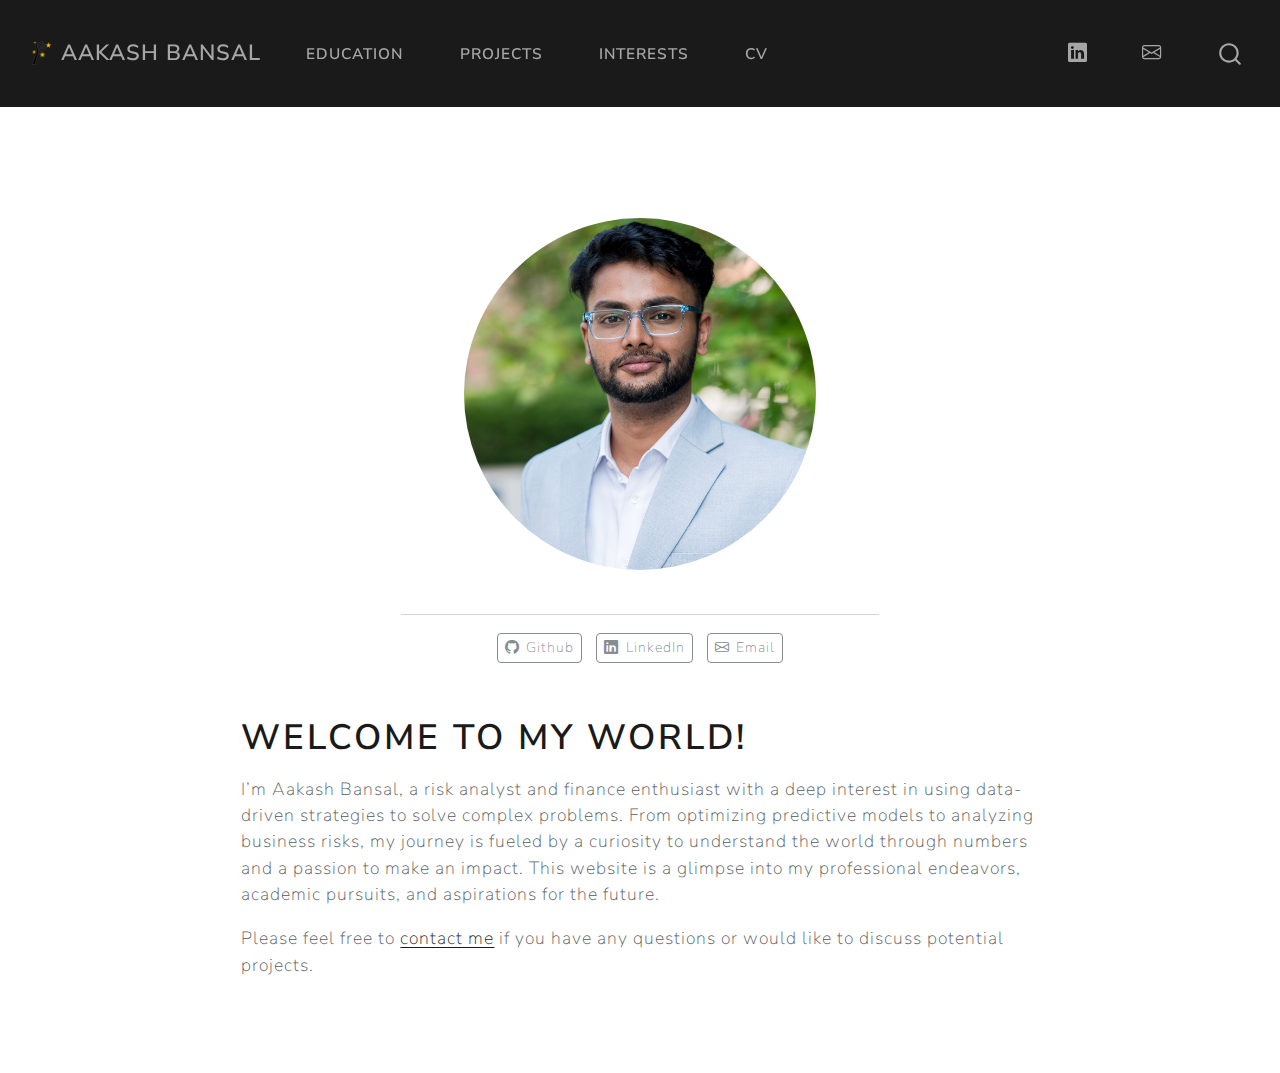
==== docs/index.html @ e55ddedd "Add files via upload" ====
<!DOCTYPE html>
<html xmlns="http://www.w3.org/1999/xhtml" lang="en" xml:lang="en"><head>

<meta charset="utf-8">
<meta name="generator" content="quarto-1.5.57">

<meta name="viewport" content="width=device-width, initial-scale=1.0, user-scalable=yes">


<title>Aakash Bansal</title>
<style>
code{white-space: pre-wrap;}
span.smallcaps{font-variant: small-caps;}
div.columns{display: flex; gap: min(4vw, 1.5em);}
div.column{flex: auto; overflow-x: auto;}
div.hanging-indent{margin-left: 1.5em; text-indent: -1.5em;}
ul.task-list{list-style: none;}
ul.task-list li input[type="checkbox"] {
  width: 0.8em;
  margin: 0 0.8em 0.2em -1em; /* quarto-specific, see https://github.com/quarto-dev/quarto-cli/issues/4556 */ 
  vertical-align: middle;
}
</style>


<script src="site_libs/quarto-nav/quarto-nav.js"></script>
<script src="site_libs/clipboard/clipboard.min.js"></script>
<script src="site_libs/quarto-search/autocomplete.umd.js"></script>
<script src="site_libs/quarto-search/fuse.min.js"></script>
<script src="site_libs/quarto-search/quarto-search.js"></script>
<meta name="quarto:offset" content="./">
<link href="./img/favicon.png" rel="icon" type="image/png">
<script src="site_libs/quarto-html/quarto.js"></script>
<script src="site_libs/quarto-html/popper.min.js"></script>
<script src="site_libs/quarto-html/tippy.umd.min.js"></script>
<link href="site_libs/quarto-html/tippy.css" rel="stylesheet">
<link href="site_libs/quarto-html/quarto-syntax-highlighting.css" rel="stylesheet" id="quarto-text-highlighting-styles">
<script src="site_libs/bootstrap/bootstrap.min.js"></script>
<link href="site_libs/bootstrap/bootstrap-icons.css" rel="stylesheet">
<link href="site_libs/bootstrap/bootstrap.min.css" rel="stylesheet" id="quarto-bootstrap" data-mode="light">
<script id="quarto-search-options" type="application/json">{
  "location": "navbar",
  "copy-button": false,
  "collapse-after": 3,
  "panel-placement": "end",
  "type": "overlay",
  "limit": 50,
  "keyboard-shortcut": [
    "f",
    "/",
    "s"
  ],
  "show-item-context": false,
  "language": {
    "search-no-results-text": "No results",
    "search-matching-documents-text": "matching documents",
    "search-copy-link-title": "Copy link to search",
    "search-hide-matches-text": "Hide additional matches",
    "search-more-match-text": "more match in this document",
    "search-more-matches-text": "more matches in this document",
    "search-clear-button-title": "Clear",
    "search-text-placeholder": "",
    "search-detached-cancel-button-title": "Cancel",
    "search-submit-button-title": "Submit",
    "search-label": "Search"
  }
}</script>


</head>

<body class="nav-fixed fullcontent">

<div id="quarto-search-results"></div>
  <header id="quarto-header" class="headroom fixed-top">
    <nav class="navbar navbar-expand-lg " data-bs-theme="dark">
      <div class="navbar-container container-fluid">
      <div class="navbar-brand-container mx-auto">
    <a href="./index.html" class="navbar-brand navbar-brand-logo">
    <img src="./img/logo.png" alt="" class="navbar-logo">
    </a>
    <a class="navbar-brand" href="./index.html">
    <span class="navbar-title">Aakash Bansal</span>
    </a>
  </div>
            <div id="quarto-search" class="" title="Search"></div>
          <button class="navbar-toggler" type="button" data-bs-toggle="collapse" data-bs-target="#navbarCollapse" aria-controls="navbarCollapse" role="menu" aria-expanded="false" aria-label="Toggle navigation" onclick="if (window.quartoToggleHeadroom) { window.quartoToggleHeadroom(); }">
  <span class="navbar-toggler-icon"></span>
</button>
          <div class="collapse navbar-collapse" id="navbarCollapse">
            <ul class="navbar-nav navbar-nav-scroll me-auto">
  <li class="nav-item">
    <a class="nav-link" href="./Education/index.html"> 
<span class="menu-text">Education</span></a>
  </li>  
  <li class="nav-item">
    <a class="nav-link" href="./projects/index.html"> 
<span class="menu-text">Projects</span></a>
  </li>  
  <li class="nav-item">
    <a class="nav-link" href="./photography/index.html"> 
<span class="menu-text">Interests</span></a>
  </li>  
  <li class="nav-item">
    <a class="nav-link" href="./cv/index.html"> 
<span class="menu-text">CV</span></a>
  </li>  
</ul>
            <ul class="navbar-nav navbar-nav-scroll ms-auto">
  <li class="nav-item compact">
    <a class="nav-link" href="https://www.linkedin.com/in/aakashban/"> <i class="bi bi-linkedin" role="img">
</i> 
<span class="menu-text"></span></a>
  </li>  
  <li class="nav-item compact">
    <a class="nav-link" href="mailto:aakashb4@illinois.edu"> <i class="bi bi-envelope" role="img" aria-label="email">
</i> 
<span class="menu-text"></span></a>
  </li>  
</ul>
          </div> <!-- /navcollapse -->
            <div class="quarto-navbar-tools">
</div>
      </div> <!-- /container-fluid -->
    </nav>
</header>
<!-- content -->
<div id="quarto-content" class="quarto-container page-columns page-rows-contents page-layout-article page-navbar">
<!-- sidebar -->
<!-- margin-sidebar -->
    
<!-- main -->
<main class="content" id="quarto-document-content">




<div class="quarto-about-jolla">
  <img src="img/img.jpeg" class="about-image
  round " style="height: 20em; width: 20em;">
 <div id="about-block">
</div> 
  <hr class="about-sep">
   <div class="about-links">
  <a href="https://github.com/ChiniWiniCase" class="about-link" rel="" target="">
    <i class="bi bi-github"></i>
     <span class="about-link-text">Github</span>
  </a>
  <a href="https://www.linkedin.com/in/aakashban/" class="about-link" rel="" target="">
    <i class="bi bi-linkedin"></i>
     <span class="about-link-text">LinkedIn</span>
  </a>
  <a href="mailto:aakashb4@illinois.edu" class="about-link" rel="" target="">
    <i class="bi bi-envelope"></i>
     <span class="about-link-text">Email</span>
  </a>
</div>
</div>

<section id="welcome-to-my-world" class="level1">
<h1>Welcome to my World!</h1>
<p>I’m Aakash Bansal, a risk analyst and finance enthusiast with a deep interest in using data-driven strategies to solve complex problems. From optimizing predictive models to analyzing business risks, my journey is fueled by a curiosity to understand the world through numbers and a passion to make an impact. This website is a glimpse into my professional endeavors, academic pursuits, and aspirations for the future.</p>
<p>Please feel free to <a href="mailto:aakashb4@illinois.edu">contact me</a> if you have any questions or would like to discuss potential projects.</p>



</section>

</main> <!-- /main -->
<script id="quarto-html-after-body" type="application/javascript">
window.document.addEventListener("DOMContentLoaded", function (event) {
  const toggleBodyColorMode = (bsSheetEl) => {
    const mode = bsSheetEl.getAttribute("data-mode");
    const bodyEl = window.document.querySelector("body");
    if (mode === "dark") {
      bodyEl.classList.add("quarto-dark");
      bodyEl.classList.remove("quarto-light");
    } else {
      bodyEl.classList.add("quarto-light");
      bodyEl.classList.remove("quarto-dark");
    }
  }
  const toggleBodyColorPrimary = () => {
    const bsSheetEl = window.document.querySelector("link#quarto-bootstrap");
    if (bsSheetEl) {
      toggleBodyColorMode(bsSheetEl);
    }
  }
  toggleBodyColorPrimary();  
  const isCodeAnnotation = (el) => {
    for (const clz of el.classList) {
      if (clz.startsWith('code-annotation-')) {                     
        return true;
      }
    }
    return false;
  }
  const onCopySuccess = function(e) {
    // button target
    const button = e.trigger;
    // don't keep focus
    button.blur();
    // flash "checked"
    button.classList.add('code-copy-button-checked');
    var currentTitle = button.getAttribute("title");
    button.setAttribute("title", "Copied!");
    let tooltip;
    if (window.bootstrap) {
      button.setAttribute("data-bs-toggle", "tooltip");
      button.setAttribute("data-bs-placement", "left");
      button.setAttribute("data-bs-title", "Copied!");
      tooltip = new bootstrap.Tooltip(button, 
        { trigger: "manual", 
          customClass: "code-copy-button-tooltip",
          offset: [0, -8]});
      tooltip.show();    
    }
    setTimeout(function() {
      if (tooltip) {
        tooltip.hide();
        button.removeAttribute("data-bs-title");
        button.removeAttribute("data-bs-toggle");
        button.removeAttribute("data-bs-placement");
      }
      button.setAttribute("title", currentTitle);
      button.classList.remove('code-copy-button-checked');
    }, 1000);
    // clear code selection
    e.clearSelection();
  }
  const getTextToCopy = function(trigger) {
      const codeEl = trigger.previousElementSibling.cloneNode(true);
      for (const childEl of codeEl.children) {
        if (isCodeAnnotation(childEl)) {
          childEl.remove();
        }
      }
      return codeEl.innerText;
  }
  const clipboard = new window.ClipboardJS('.code-copy-button:not([data-in-quarto-modal])', {
    text: getTextToCopy
  });
  clipboard.on('success', onCopySuccess);
  if (window.document.getElementById('quarto-embedded-source-code-modal')) {
    // For code content inside modals, clipBoardJS needs to be initialized with a container option
    // TODO: Check when it could be a function (https://github.com/zenorocha/clipboard.js/issues/860)
    const clipboardModal = new window.ClipboardJS('.code-copy-button[data-in-quarto-modal]', {
      text: getTextToCopy,
      container: window.document.getElementById('quarto-embedded-source-code-modal')
    });
    clipboardModal.on('success', onCopySuccess);
  }
    var localhostRegex = new RegExp(/^(?:http|https):\/\/localhost\:?[0-9]*\//);
    var mailtoRegex = new RegExp(/^mailto:/);
      var filterRegex = new RegExp('/' + window.location.host + '/');
    var isInternal = (href) => {
        return filterRegex.test(href) || localhostRegex.test(href) || mailtoRegex.test(href);
    }
    // Inspect non-navigation links and adorn them if external
 	var links = window.document.querySelectorAll('a[href]:not(.nav-link):not(.navbar-brand):not(.toc-action):not(.sidebar-link):not(.sidebar-item-toggle):not(.pagination-link):not(.no-external):not([aria-hidden]):not(.dropdown-item):not(.quarto-navigation-tool):not(.about-link)');
    for (var i=0; i<links.length; i++) {
      const link = links[i];
      if (!isInternal(link.href)) {
        // undo the damage that might have been done by quarto-nav.js in the case of
        // links that we want to consider external
        if (link.dataset.originalHref !== undefined) {
          link.href = link.dataset.originalHref;
        }
      }
    }
  function tippyHover(el, contentFn, onTriggerFn, onUntriggerFn) {
    const config = {
      allowHTML: true,
      maxWidth: 500,
      delay: 100,
      arrow: false,
      appendTo: function(el) {
          return el.parentElement;
      },
      interactive: true,
      interactiveBorder: 10,
      theme: 'quarto',
      placement: 'bottom-start',
    };
    if (contentFn) {
      config.content = contentFn;
    }
    if (onTriggerFn) {
      config.onTrigger = onTriggerFn;
    }
    if (onUntriggerFn) {
      config.onUntrigger = onUntriggerFn;
    }
    window.tippy(el, config); 
  }
  const noterefs = window.document.querySelectorAll('a[role="doc-noteref"]');
  for (var i=0; i<noterefs.length; i++) {
    const ref = noterefs[i];
    tippyHover(ref, function() {
      // use id or data attribute instead here
      let href = ref.getAttribute('data-footnote-href') || ref.getAttribute('href');
      try { href = new URL(href).hash; } catch {}
      const id = href.replace(/^#\/?/, "");
      const note = window.document.getElementById(id);
      if (note) {
        return note.innerHTML;
      } else {
        return "";
      }
    });
  }
  const xrefs = window.document.querySelectorAll('a.quarto-xref');
  const processXRef = (id, note) => {
    // Strip column container classes
    const stripColumnClz = (el) => {
      el.classList.remove("page-full", "page-columns");
      if (el.children) {
        for (const child of el.children) {
          stripColumnClz(child);
        }
      }
    }
    stripColumnClz(note)
    if (id === null || id.startsWith('sec-')) {
      // Special case sections, only their first couple elements
      const container = document.createElement("div");
      if (note.children && note.children.length > 2) {
        container.appendChild(note.children[0].cloneNode(true));
        for (let i = 1; i < note.children.length; i++) {
          const child = note.children[i];
          if (child.tagName === "P" && child.innerText === "") {
            continue;
          } else {
            container.appendChild(child.cloneNode(true));
            break;
          }
        }
        if (window.Quarto?.typesetMath) {
          window.Quarto.typesetMath(container);
        }
        return container.innerHTML
      } else {
        if (window.Quarto?.typesetMath) {
          window.Quarto.typesetMath(note);
        }
        return note.innerHTML;
      }
    } else {
      // Remove any anchor links if they are present
      const anchorLink = note.querySelector('a.anchorjs-link');
      if (anchorLink) {
        anchorLink.remove();
      }
      if (window.Quarto?.typesetMath) {
        window.Quarto.typesetMath(note);
      }
      // TODO in 1.5, we should make sure this works without a callout special case
      if (note.classList.contains("callout")) {
        return note.outerHTML;
      } else {
        return note.innerHTML;
      }
    }
  }
  for (var i=0; i<xrefs.length; i++) {
    const xref = xrefs[i];
    tippyHover(xref, undefined, function(instance) {
      instance.disable();
      let url = xref.getAttribute('href');
      let hash = undefined; 
      if (url.startsWith('#')) {
        hash = url;
      } else {
        try { hash = new URL(url).hash; } catch {}
      }
      if (hash) {
        const id = hash.replace(/^#\/?/, "");
        const note = window.document.getElementById(id);
        if (note !== null) {
          try {
            const html = processXRef(id, note.cloneNode(true));
            instance.setContent(html);
          } finally {
            instance.enable();
            instance.show();
          }
        } else {
          // See if we can fetch this
          fetch(url.split('#')[0])
          .then(res => res.text())
          .then(html => {
            const parser = new DOMParser();
            const htmlDoc = parser.parseFromString(html, "text/html");
            const note = htmlDoc.getElementById(id);
            if (note !== null) {
              const html = processXRef(id, note);
              instance.setContent(html);
            } 
          }).finally(() => {
            instance.enable();
            instance.show();
          });
        }
      } else {
        // See if we can fetch a full url (with no hash to target)
        // This is a special case and we should probably do some content thinning / targeting
        fetch(url)
        .then(res => res.text())
        .then(html => {
          const parser = new DOMParser();
          const htmlDoc = parser.parseFromString(html, "text/html");
          const note = htmlDoc.querySelector('main.content');
          if (note !== null) {
            // This should only happen for chapter cross references
            // (since there is no id in the URL)
            // remove the first header
            if (note.children.length > 0 && note.children[0].tagName === "HEADER") {
              note.children[0].remove();
            }
            const html = processXRef(null, note);
            instance.setContent(html);
          } 
        }).finally(() => {
          instance.enable();
          instance.show();
        });
      }
    }, function(instance) {
    });
  }
      let selectedAnnoteEl;
      const selectorForAnnotation = ( cell, annotation) => {
        let cellAttr = 'data-code-cell="' + cell + '"';
        let lineAttr = 'data-code-annotation="' +  annotation + '"';
        const selector = 'span[' + cellAttr + '][' + lineAttr + ']';
        return selector;
      }
      const selectCodeLines = (annoteEl) => {
        const doc = window.document;
        const targetCell = annoteEl.getAttribute("data-target-cell");
        const targetAnnotation = annoteEl.getAttribute("data-target-annotation");
        const annoteSpan = window.document.querySelector(selectorForAnnotation(targetCell, targetAnnotation));
        const lines = annoteSpan.getAttribute("data-code-lines").split(",");
        const lineIds = lines.map((line) => {
          return targetCell + "-" + line;
        })
        let top = null;
        let height = null;
        let parent = null;
        if (lineIds.length > 0) {
            //compute the position of the single el (top and bottom and make a div)
            const el = window.document.getElementById(lineIds[0]);
            top = el.offsetTop;
            height = el.offsetHeight;
            parent = el.parentElement.parentElement;
          if (lineIds.length > 1) {
            const lastEl = window.document.getElementById(lineIds[lineIds.length - 1]);
            const bottom = lastEl.offsetTop + lastEl.offsetHeight;
            height = bottom - top;
          }
          if (top !== null && height !== null && parent !== null) {
            // cook up a div (if necessary) and position it 
            let div = window.document.getElementById("code-annotation-line-highlight");
            if (div === null) {
              div = window.document.createElement("div");
              div.setAttribute("id", "code-annotation-line-highlight");
              div.style.position = 'absolute';
              parent.appendChild(div);
            }
            div.style.top = top - 2 + "px";
            div.style.height = height + 4 + "px";
            div.style.left = 0;
            let gutterDiv = window.document.getElementById("code-annotation-line-highlight-gutter");
            if (gutterDiv === null) {
              gutterDiv = window.document.createElement("div");
              gutterDiv.setAttribute("id", "code-annotation-line-highlight-gutter");
              gutterDiv.style.position = 'absolute';
              const codeCell = window.document.getElementById(targetCell);
              const gutter = codeCell.querySelector('.code-annotation-gutter');
              gutter.appendChild(gutterDiv);
            }
            gutterDiv.style.top = top - 2 + "px";
            gutterDiv.style.height = height + 4 + "px";
          }
          selectedAnnoteEl = annoteEl;
        }
      };
      const unselectCodeLines = () => {
        const elementsIds = ["code-annotation-line-highlight", "code-annotation-line-highlight-gutter"];
        elementsIds.forEach((elId) => {
          const div = window.document.getElementById(elId);
          if (div) {
            div.remove();
          }
        });
        selectedAnnoteEl = undefined;
      };
        // Handle positioning of the toggle
    window.addEventListener(
      "resize",
      throttle(() => {
        elRect = undefined;
        if (selectedAnnoteEl) {
          selectCodeLines(selectedAnnoteEl);
        }
      }, 10)
    );
    function throttle(fn, ms) {
    let throttle = false;
    let timer;
      return (...args) => {
        if(!throttle) { // first call gets through
            fn.apply(this, args);
            throttle = true;
        } else { // all the others get throttled
            if(timer) clearTimeout(timer); // cancel #2
            timer = setTimeout(() => {
              fn.apply(this, args);
              timer = throttle = false;
            }, ms);
        }
      };
    }
      // Attach click handler to the DT
      const annoteDls = window.document.querySelectorAll('dt[data-target-cell]');
      for (const annoteDlNode of annoteDls) {
        annoteDlNode.addEventListener('click', (event) => {
          const clickedEl = event.target;
          if (clickedEl !== selectedAnnoteEl) {
            unselectCodeLines();
            const activeEl = window.document.querySelector('dt[data-target-cell].code-annotation-active');
            if (activeEl) {
              activeEl.classList.remove('code-annotation-active');
            }
            selectCodeLines(clickedEl);
            clickedEl.classList.add('code-annotation-active');
          } else {
            // Unselect the line
            unselectCodeLines();
            clickedEl.classList.remove('code-annotation-active');
          }
        });
      }
  const findCites = (el) => {
    const parentEl = el.parentElement;
    if (parentEl) {
      const cites = parentEl.dataset.cites;
      if (cites) {
        return {
          el,
          cites: cites.split(' ')
        };
      } else {
        return findCites(el.parentElement)
      }
    } else {
      return undefined;
    }
  };
  var bibliorefs = window.document.querySelectorAll('a[role="doc-biblioref"]');
  for (var i=0; i<bibliorefs.length; i++) {
    const ref = bibliorefs[i];
    const citeInfo = findCites(ref);
    if (citeInfo) {
      tippyHover(citeInfo.el, function() {
        var popup = window.document.createElement('div');
        citeInfo.cites.forEach(function(cite) {
          var citeDiv = window.document.createElement('div');
          citeDiv.classList.add('hanging-indent');
          citeDiv.classList.add('csl-entry');
          var biblioDiv = window.document.getElementById('ref-' + cite);
          if (biblioDiv) {
            citeDiv.innerHTML = biblioDiv.innerHTML;
          }
          popup.appendChild(citeDiv);
        });
        return popup.innerHTML;
      });
    }
  }
});
</script>
</div> <!-- /content -->




</body></html>
---- docs/site_libs/quarto-html/tippy.css ----
.tippy-box[data-animation=fade][data-state=hidden]{opacity:0}[data-tippy-root]{max-width:calc(100vw - 10px)}.tippy-box{position:relative;background-color:#333;color:#fff;border-radius:4px;font-size:14px;line-height:1.4;white-space:normal;outline:0;transition-property:transform,visibility,opacity}.tippy-box[data-placement^=top]>.tippy-arrow{bottom:0}.tippy-box[data-placement^=top]>.tippy-arrow:before{bottom:-7px;left:0;border-width:8px 8px 0;border-top-color:initial;transform-origin:center top}.tippy-box[data-placement^=bottom]>.tippy-arrow{top:0}.tippy-box[data-placement^=bottom]>.tippy-arrow:before{top:-7px;left:0;border-width:0 8px 8px;border-bottom-color:initial;transform-origin:center bottom}.tippy-box[data-placement^=left]>.tippy-arrow{right:0}.tippy-box[data-placement^=left]>.tippy-arrow:before{border-width:8px 0 8px 8px;border-left-color:initial;right:-7px;transform-origin:center left}.tippy-box[data-placement^=right]>.tippy-arrow{left:0}.tippy-box[data-placement^=right]>.tippy-arrow:before{left:-7px;border-width:8px 8px 8px 0;border-right-color:initial;transform-origin:center right}.tippy-box[data-inertia][data-state=visible]{transition-timing-function:cubic-bezier(.54,1.5,.38,1.11)}.tippy-arrow{width:16px;height:16px;color:#333}.tippy-arrow:before{content:"";position:absolute;border-color:transparent;border-style:solid}.tippy-content{position:relative;padding:5px 9px;z-index:1}
---- docs/site_libs/quarto-html/quarto-syntax-highlighting.css ----
/* quarto syntax highlight colors */
:root {
  --quarto-hl-ot-color: #003B4F;
  --quarto-hl-at-color: #657422;
  --quarto-hl-ss-color: #20794D;
  --quarto-hl-an-color: #5E5E5E;
  --quarto-hl-fu-color: #4758AB;
  --quarto-hl-st-color: #20794D;
  --quarto-hl-cf-color: #003B4F;
  --quarto-hl-op-color: #5E5E5E;
  --quarto-hl-er-color: #AD0000;
  --quarto-hl-bn-color: #AD0000;
  --quarto-hl-al-color: #AD0000;
  --quarto-hl-va-color: #111111;
  --quarto-hl-bu-color: inherit;
  --quarto-hl-ex-color: inherit;
  --quarto-hl-pp-color: #AD0000;
  --quarto-hl-in-color: #5E5E5E;
  --quarto-hl-vs-color: #20794D;
  --quarto-hl-wa-color: #5E5E5E;
  --quarto-hl-do-color: #5E5E5E;
  --quarto-hl-im-color: #00769E;
  --quarto-hl-ch-color: #20794D;
  --quarto-hl-dt-color: #AD0000;
  --quarto-hl-fl-color: #AD0000;
  --quarto-hl-co-color: #5E5E5E;
  --quarto-hl-cv-color: #5E5E5E;
  --quarto-hl-cn-color: #8f5902;
  --quarto-hl-sc-color: #5E5E5E;
  --quarto-hl-dv-color: #AD0000;
  --quarto-hl-kw-color: #003B4F;
}

/* other quarto variables */
:root {
  --quarto-font-monospace: SFMono-Regular, Menlo, Monaco, Consolas, "Liberation Mono", "Courier New", monospace;
}

pre > code.sourceCode > span {
  color: #003B4F;
}

code span {
  color: #003B4F;
}

code.sourceCode > span {
  color: #003B4F;
}

div.sourceCode,
div.sourceCode pre.sourceCode {
  color: #003B4F;
}

code span.ot {
  color: #003B4F;
  font-style: inherit;
}

code span.at {
  color: #657422;
  font-style: inherit;
}

code span.ss {
  color: #20794D;
  font-style: inherit;
}

code span.an {
  color: #5E5E5E;
  font-style: inherit;
}

code span.fu {
  color: #4758AB;
  font-style: inherit;
}

code span.st {
  color: #20794D;
  font-style: inherit;
}

code span.cf {
  color: #003B4F;
  font-weight: bold;
  font-style: inherit;
}

code span.op {
  color: #5E5E5E;
  font-style: inherit;
}

code span.er {
  color: #AD0000;
  font-style: inherit;
}

code span.bn {
  color: #AD0000;
  font-style: inherit;
}

code span.al {
  color: #AD0000;
  font-style: inherit;
}

code span.va {
  color: #111111;
  font-style: inherit;
}

code span.bu {
  font-style: inherit;
}

code span.ex {
  font-style: inherit;
}

code span.pp {
  color: #AD0000;
  font-style: inherit;
}

code span.in {
  color: #5E5E5E;
  font-style: inherit;
}

code span.vs {
  color: #20794D;
  font-style: inherit;
}

code span.wa {
  color: #5E5E5E;
  font-style: italic;
}

code span.do {
  color: #5E5E5E;
  font-style: italic;
}

code span.im {
  color: #00769E;
  font-style: inherit;
}

code span.ch {
  color: #20794D;
  font-style: inherit;
}

code span.dt {
  color: #AD0000;
  font-style: inherit;
}

code span.fl {
  color: #AD0000;
  font-style: inherit;
}

code span.co {
  color: #5E5E5E;
  font-style: inherit;
}

code span.cv {
  color: #5E5E5E;
  font-style: italic;
}

code span.cn {
  color: #8f5902;
  font-style: inherit;
}

code span.sc {
  color: #5E5E5E;
  font-style: inherit;
}

code span.dv {
  color: #AD0000;
  font-style: inherit;
}

code span.kw {
  color: #003B4F;
  font-weight: bold;
  font-style: inherit;
}

.prevent-inlining {
  content: "</";
}

/*# sourceMappingURL=debc5d5d77c3f9108843748ff7464032.css.map */
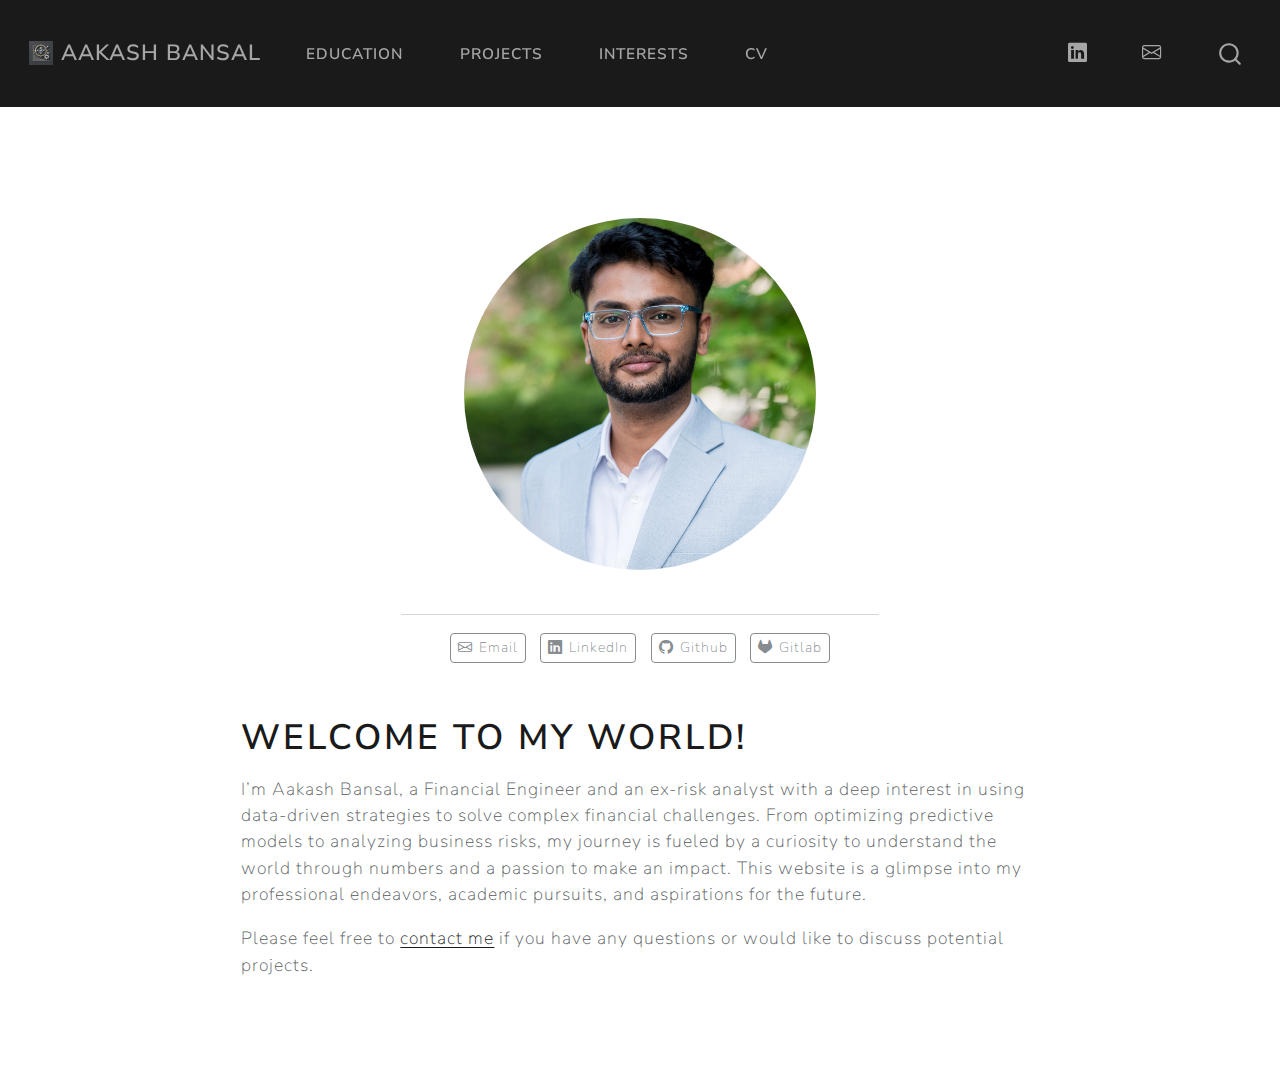
==== commit eab6ba5a: "gitlab" ====
--- a/docs/index.html
+++ b/docs/index.html
@@ -29,7 +29,7 @@
 <script src="site_libs/quarto-search/fuse.min.js"></script>
 <script src="site_libs/quarto-search/quarto-search.js"></script>
 <meta name="quarto:offset" content="./">
-<link href="./img/favicon.png" rel="icon" type="image/png">
+<link href="./img/original_output.png" rel="icon" type="image/png">
 <script src="site_libs/quarto-html/quarto.js"></script>
 <script src="site_libs/quarto-html/popper.min.js"></script>
 <script src="site_libs/quarto-html/tippy.umd.min.js"></script>
@@ -77,7 +77,7 @@
       <div class="navbar-container container-fluid">
       <div class="navbar-brand-container mx-auto">
     <a href="./index.html" class="navbar-brand navbar-brand-logo">
-    <img src="./img/logo.png" alt="" class="navbar-logo">
+    <img src="./img/original_output.png" alt="" class="navbar-logo">
     </a>
     <a class="navbar-brand" href="./index.html">
     <span class="navbar-title">Aakash Bansal</span>
@@ -142,24 +142,28 @@
 </div> 
   <hr class="about-sep">
    <div class="about-links">
-  <a href="https://github.com/ChiniWiniCase" class="about-link" rel="" target="">
-    <i class="bi bi-github"></i>
-     <span class="about-link-text">Github</span>
+  <a href="mailto:aakashb4@illinois.edu" class="about-link" rel="" target="">
+    <i class="bi bi-envelope"></i>
+     <span class="about-link-text">Email</span>
   </a>
   <a href="https://www.linkedin.com/in/aakashban/" class="about-link" rel="" target="">
     <i class="bi bi-linkedin"></i>
      <span class="about-link-text">LinkedIn</span>
   </a>
-  <a href="mailto:aakashb4@illinois.edu" class="about-link" rel="" target="">
-    <i class="bi bi-envelope"></i>
-     <span class="about-link-text">Email</span>
+  <a href="https://github.com/aakashbansalgit/" class="about-link" rel="" target="">
+    <i class="bi bi-github"></i>
+     <span class="about-link-text">Github</span>
+  </a>
+  <a href="https://gitlab.engr.illinois.edu/aakashb4" class="about-link" rel="" target="">
+    <i class="bi bi-gitlab"></i>
+     <span class="about-link-text">Gitlab</span>
   </a>
 </div>
 </div>
 
 <section id="welcome-to-my-world" class="level1">
 <h1>Welcome to my World!</h1>
-<p>I’m Aakash Bansal, a risk analyst and finance enthusiast with a deep interest in using data-driven strategies to solve complex problems. From optimizing predictive models to analyzing business risks, my journey is fueled by a curiosity to understand the world through numbers and a passion to make an impact. This website is a glimpse into my professional endeavors, academic pursuits, and aspirations for the future.</p>
+<p>I’m Aakash Bansal, a Financial Engineer and an ex-risk analyst with a deep interest in using data-driven strategies to solve complex financial challenges. From optimizing predictive models to analyzing business risks, my journey is fueled by a curiosity to understand the world through numbers and a passion to make an impact. This website is a glimpse into my professional endeavors, academic pursuits, and aspirations for the future.</p>
 <p>Please feel free to <a href="mailto:aakashb4@illinois.edu">contact me</a> if you have any questions or would like to discuss potential projects.</p>
 
 
